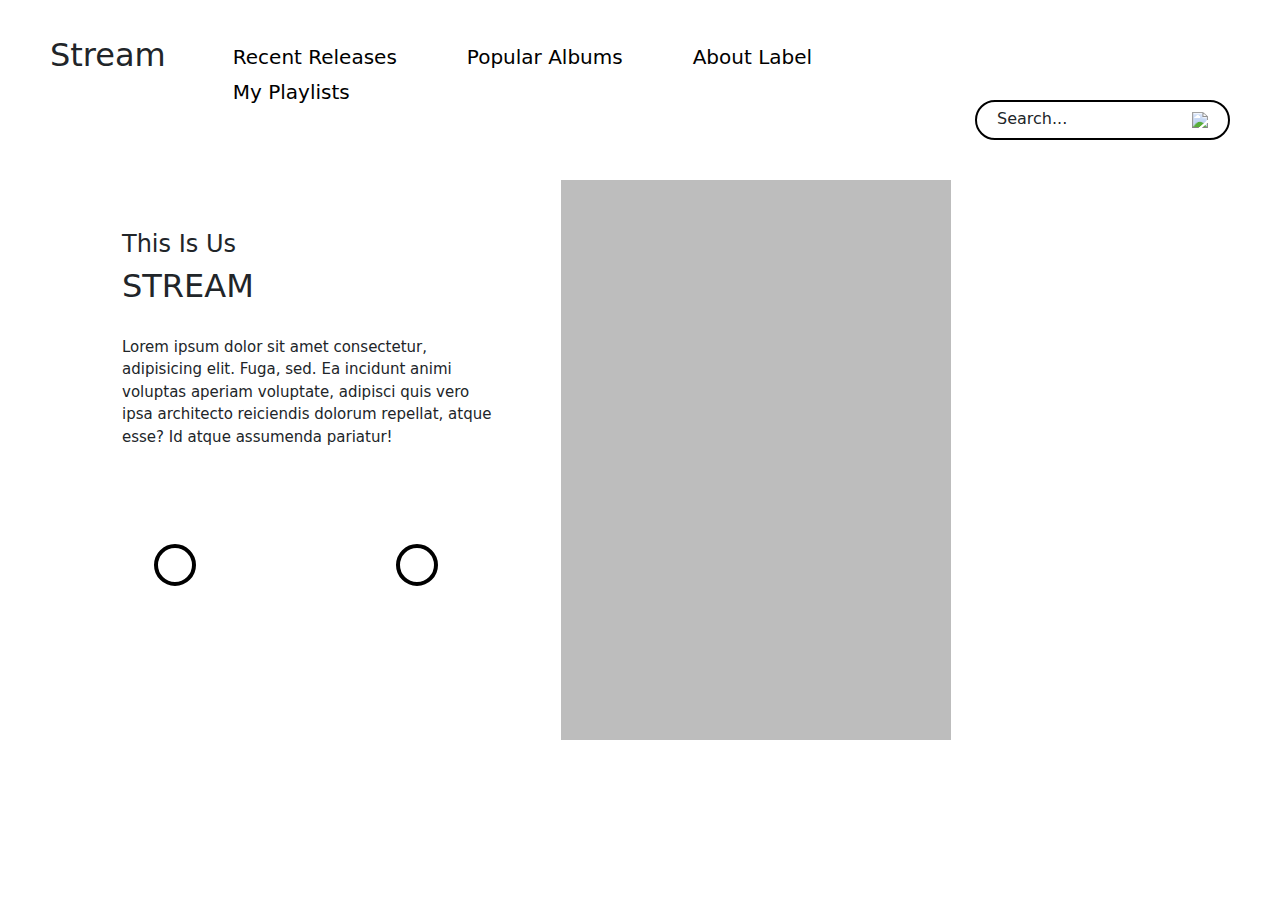
==== pages/about.html @ e4bf80e6 "Rough layout" ====
<!DOCTYPE html>
<html lang="en">
<head>
    <meta charset="UTF-8">
    <meta http-equiv="X-UA-Compatible" content="IE=edge">
    <meta name="viewport" content="width=device-width, initial-scale=1.0">
    <title>Streaming App</title>

    <link rel="stylesheet" href="https://cdn.jsdelivr.net/npm/bootstrap@5.2.3/dist/css/bootstrap.min.css">
    <script src="https://cdn.jsdelivr.net/npm/bootstrap@5.2.3/dist/js/bootstrap.min.js"></script>
    <link rel="stylesheet" href="../css/main.css">
</head>
<body>
    <nav>
        <div class="logo"><h2>Stream</h2></div>

        <div class="nav-btns">
            <ul>
                <a href="../index.html"><li>Recent Releases</li></a>
                <a href="#"><li>Popular Albums</li></a>
                <a href="about.html"><li>About Label</li></a>
                <a href="my_playlist.html"><li>My Playlists</li></a>
            </ul>
        </div>

        <div class="search-bar">
            <div class="search-btn">
                Search...
                <div class="s-icon"><img src="#"></div>
            </div>
        </div>
        
    </nav>

        <div class="row">
            <div class="col-6 left2">
                <h4>This Is Us</h4>
                <h2>STREAM</h2>
            </br> 
                <p>Lorem ipsum dolor sit amet consectetur, adipisicing elit. Fuga, sed. Ea incidunt animi voluptas aperiam voluptate, adipisci quis vero ipsa architecto reiciendis dolorum repellat, atque esse? Id atque assumenda pariatur!</p>
                
                <div class="about-btns">
                    <ul>
                        <li><div class="about-btn1"></div></li>
                        <li><div class="about-btn2"></div></li>
                    </ul>
                </div>
            </div>
            <div class="col-6 right"></div>
        </div>

</body>
</html>
---- css/main.css ----
html, body{
    margin: 0;
    padding: 0;
}

nav{
    width: 100%;
    height: 120px;
}

.logo{
    padding-left: 50px;
    padding-right: 20px;
    float: left;
    padding-top: 36px;
}

.nav-btns{
    float: left;
    width: 850px;
    height: 60px;
    padding-top: 40px;

}

.nav-btns ul{
    list-style: none;
}

.nav-btns li{
    float: left;
    height: 35px;
    font-size: 20px;
    border-radius: 5px;
    padding-left: 15px;
    padding-right: 15px;
    padding-top: 2px;
    color: black;
    margin-right: 40px;
}

.nav-btns li:hover{
    cursor: pointer;
    background-color: aquamarine;
}

.search-bar{
    padding-right: 50px;
    padding-top: 40px;
    float: right;
}

.search-btn{
    cursor: pointer;
    width: 255px;
    height: 40px;
    float: left;
    border: 2px solid black;
    border-radius: 40px;
    padding-left: 20px;
    padding-top: 5px;
}

.s-icon{
    float: right;
    padding-right: 20px;
}


header{
    width: 100%;
    height: 780px;
    background-color: lightgray;
}

.col-6{
    width: 40%;
    height: 500px;
    margin-top: 10%;
    margin-left: 5%;
    padding-top: 100px;
    padding-left: 50px;
    font-size: 60px;
}

.hdr-btns{
    float: left;
    width: 800px;
    height: 70px;
    padding-top: 70px;
}

.hdr-btns ul{
    list-style: none;
}

.hdr-btn1{
    width: 217px;
    height: 62px;
    border: 4px solid black;
    border-radius: 62px;
    background-color: black;
    color: white;
    text-align: center;
    padding-top: 8px;
    font-size: 25px;
    font-weight: bold;
    float: left;
    margin-right: 40px;
}

.hdr-btn2{
    width: 217px;
    height: 62px;
    border: 4px solid black;
    border-radius: 62px;
    color: black;
    text-align: center;
    padding-top: 8px;
    font-size: 25px;
    font-weight: bold;
    margin-right: 40px;
    float: left;
}

.hdr-btn3{
    width: 62px;
    height: 62px;
    border: 4px solid black;
    border-radius: 62px;
    float: left;
}

.hdr-btn1:hover{
    cursor: pointer;
    background-color: lightgray; 
    color: black;
}

.hdr-btn2:hover{
    cursor: pointer;
    background-color: black;
    color: white;
}

.hdr-btn3:hover{
    background-color: black;
}

.left{
    width: 40%;
    height: 390px;
    background-color: gray;
    margin-left: 5%;
    margin-top: 60px;
    float: left;
}

.left2{
    width: 40%;
    height: 390px;
    margin-left: 122px;
    margin-top: 60px;
    float: left;
    padding-top: 50px;
    padding-left: 0;
    font-size: 15px;
}

.right{
    width: 40%;
    height: 560px;
    background-color: rgb(189, 189, 189);
    background-position: right;
    margin-top: 60px;
    padding-top: 20px;
    font-size: 15px;
    padding-right: 122px;
}

.fa-btns{
    width: 200px;
    height: 50px;
    float: right;
    padding-top: 200px;
}

.fa-btns ul{
    list-style: none;
}

.fa-btn1{
    width: 42px;
    height: 42px;
    border: 4px solid black;
    text-align: center;
    border-radius: 50px;
    padding-top: 5px;
    font-weight: bolder;
    float: left;
    margin-right: 20px;
}

.fa-btn2{
    width: 42px;
    height: 42px;
    border: 4px solid black;
    text-align: center;
    border-radius: 50px;
    padding-top: 5px;
    font-weight: bolder;
    float: left;
    margin-right: 30px;
}


.col-12{
    width: 95%;
    height: 140px;
    padding-top: 50px;
    margin-left: 5%;
    font-size: 30px;
}

.rrc{
    margin-bottom: 10px;
}

.col-3{
    width: 277px;
    height: 277px;
    background-color: lightgray;
    float: left;
    margin-left: 5%;
    margin-bottom: 30px;
}


.about-btns{
    width: 500px;
    height: 50px;
    float: left;
    padding-top: 80px;
    padding-left: 0;
}

.about-btns ul{
    list-style: none;
}

.about-btn1{
    width: 42px;
    height: 42px;
    border: 4px solid black;
    text-align: center;
    border-radius: 50px;
    padding-top: 5px;
    font-weight: bolder;
    float: left;
    margin-right: 200px;
}

.about-btn2{
    width: 42px;
    height: 42px;
    border: 4px solid black;
    text-align: center;
    border-radius: 50px;
    padding-top: 5px;
    font-weight: bolder;
    float: left;
    margin-right: 30px;
}


.col-5{
    width: 470px;
    height: 470px;
    margin-left: 122px;
    padding-left: 0;
    background-color: aqua;
    margin-top: 85px;
    font-size: 60px;
    text-align: center;
    padding-top: 140px;
}

.col-7{
    width: 700px;
    height: 500px;
    background-color: aqua;
    margin-left: 70px;
    margin-top: 85px;
}
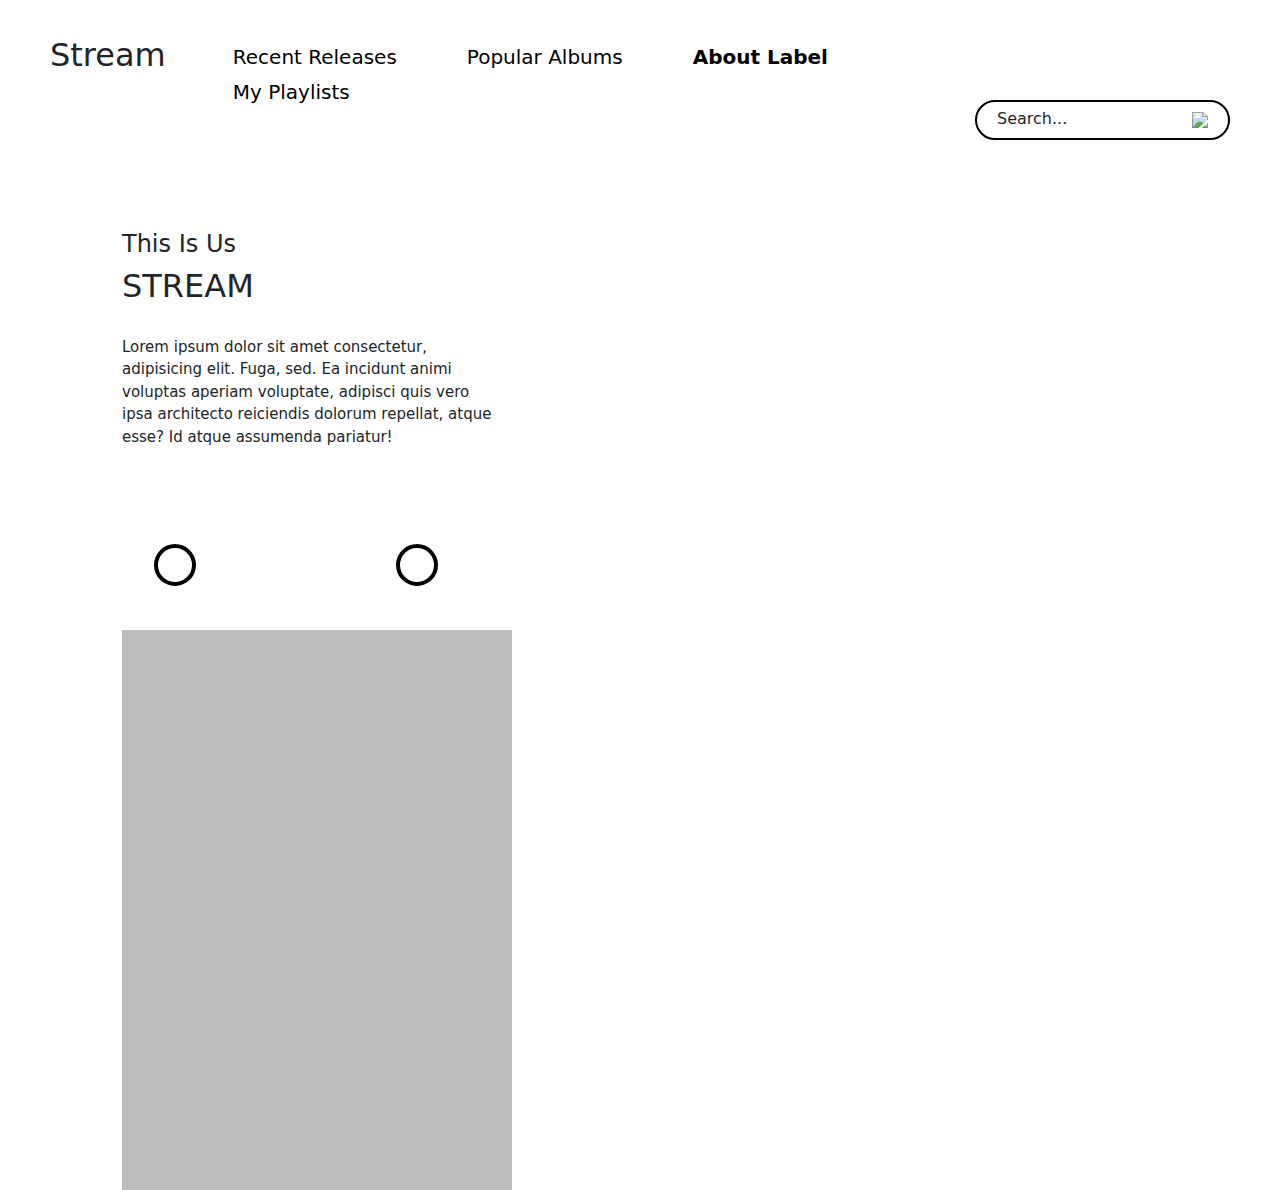
==== commit 169b2d1c: "Refine" ====
--- a/pages/about.html
+++ b/pages/about.html
@@ -18,7 +18,7 @@
             <ul>
                 <a href="../index.html"><li>Recent Releases</li></a>
                 <a href="#"><li>Popular Albums</li></a>
-                <a href="about.html"><li>About Label</li></a>
+                <a href="about.html"><li class="active">About Label</li></a>
                 <a href="my_playlist.html"><li>My Playlists</li></a>
             </ul>
         </div>
--- a/css/main.css
+++ b/css/main.css
@@ -41,7 +41,12 @@
 
 .nav-btns li:hover{
     cursor: pointer;
-    background-color: aquamarine;
+    background-color: black;
+    color: white;
+}
+
+.active{
+    font-weight: bold;
 }
 
 .search-bar{
@@ -77,9 +82,8 @@
     width: 40%;
     height: 500px;
     margin-top: 10%;
-    margin-left: 5%;
+    margin-left: 122px;
     padding-top: 100px;
-    padding-left: 50px;
     font-size: 60px;
 }
 
@@ -107,6 +111,7 @@
     font-weight: bold;
     float: left;
     margin-right: 40px;
+    
 }
 
 .hdr-btn2{
@@ -151,7 +156,7 @@
     width: 40%;
     height: 390px;
     background-color: gray;
-    margin-left: 5%;
+    margin-left: 122px;
     margin-top: 60px;
     float: left;
 }
@@ -215,10 +220,10 @@
 
 
 .col-12{
-    width: 95%;
+    width: 90%;
     height: 140px;
     padding-top: 50px;
-    margin-left: 5%;
+    margin-left: 122px;
     font-size: 30px;
 }
 
@@ -231,7 +236,8 @@
     height: 277px;
     background-color: lightgray;
     float: left;
-    margin-left: 5%;
+    margin-left: 122px;
+    margin-right: -90px;
     margin-bottom: 30px;
 }
 
@@ -272,23 +278,41 @@
     margin-right: 30px;
 }
 
+.Ptext{
+    width: 150px;
+    height: 50px;
+    margin-left: 122px;
+    padding-left: 0;
+    margin-bottom: 30px;
+    margin-top: 50px;
+}
 
 .col-5{
     width: 470px;
     height: 470px;
     margin-left: 122px;
     padding-left: 0;
-    background-color: aqua;
-    margin-top: 85px;
+    background-color: lightgray;
+    color: white;
     font-size: 60px;
     text-align: center;
-    padding-top: 140px;
+    padding-top: 150px;
+    float: left;
 }
 
 .col-7{
-    width: 700px;
+    width: 720px;
     height: 500px;
-    background-color: aqua;
     margin-left: 70px;
-    margin-top: 85px;
-}
+    float: left;
+    border: 3px solid black;
+}
+
+.play{
+    width: 1196px;
+    height: 80px;
+    margin-left: 122px;
+    margin-right: 122px;
+    margin-top: 80px;
+    border: 2px solid black;
+}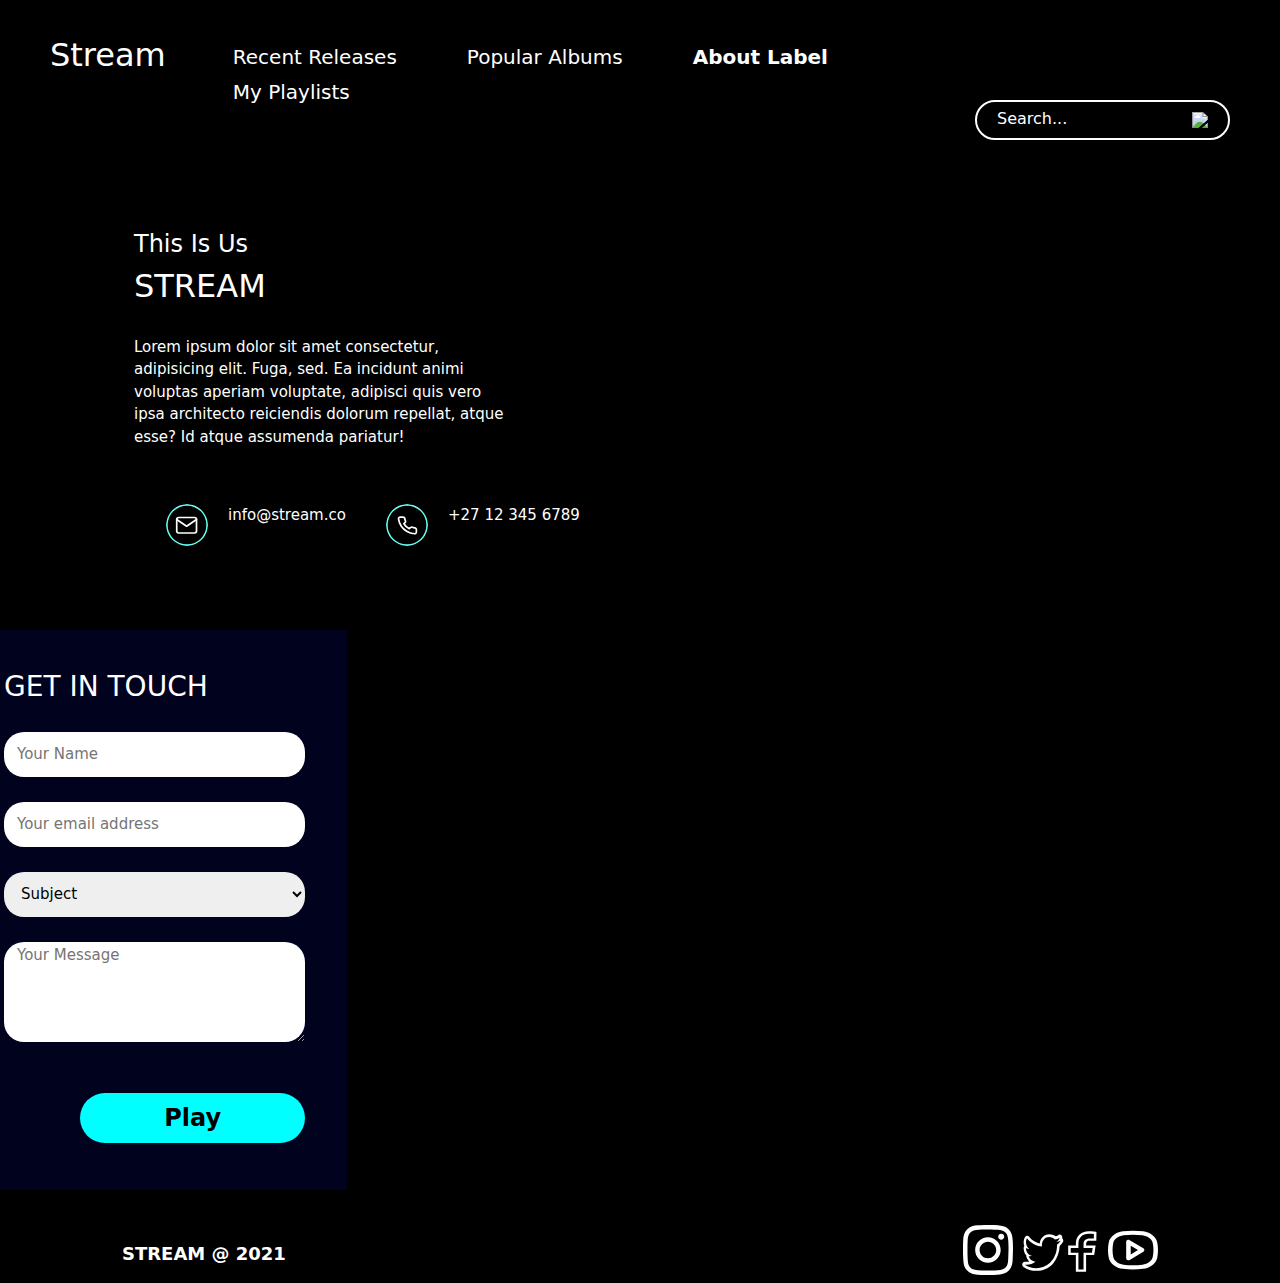
==== commit 73d99e7b: "Milestone2" ====
--- a/pages/about.html
+++ b/pages/about.html
@@ -32,6 +32,7 @@
         
     </nav>
 
+    <div class="container-fluid">
         <div class="row">
             <div class="col-6 left2">
                 <h4>This Is Us</h4>
@@ -41,13 +42,62 @@
                 
                 <div class="about-btns">
                     <ul>
-                        <li><div class="about-btn1"></div></li>
-                        <li><div class="about-btn2"></div></li>
+                        <li>
+                            <div class="info1">
+                                <div class="about-btn1"></div>
+                                <p>info@stream.co</p>
+                            </div>
+                        </li>
+                        <li>
+                            <div class="info2">
+                                <div class="about-btn2"></div>
+                                <p>+27 12 345 6789</p>
+                            </div>
+                        </li>
                     </ul>
                 </div>
+                <iframe src="https://www.google.com/maps/embed?pb=!1m18!1m12!1m3!1d28745.10465414113!2d28.224801884384597!3d-25.766002302611412!2m3!1f0!2f0!3f0!3m2!1i1024!2i768!4f13.1!3m3!1m2!1s0x1e9561a8172dda0f%3A0x476361a522de0976!2sBrooklyn%2C%20Pretoria%2C%200181!5e0!3m2!1sen!2sza!4v1680263447226!5m2!1sen!2sza" width="600" height="200" style="border:0;" allowfullscreen="" loading="lazy" referrerpolicy="no-referrer-when-downgrade"></iframe>
             </div>
-            <div class="col-6 right"></div>
+            <div class="col-6 right2">
+                <form>
+                    <h3>GET IN TOUCH</h3>
+
+                    <input class="input-el" type="text" placeholder="Your Name" required>
+                    <input class="input-el" type="email" placeholder="Your email address" required>
+            
+                    <select class="input-el" required>
+                        <option>Option One</option>
+                        <option>Option Two</option>
+                        <option>Option Three</option>
+                        <option selected="selected">Subject</option>
+                    </select>
+            
+                    <textarea class="input-el" placeholder="Your Message" rows="2"></textarea>
+            
+                    <button type="submit">Play</button>
+                </form>
+            </div>
         </div>
+    </div>
+
+    <footer>
+        <div class="Ftext">
+            <p>STREAM @ 2021</p>
+        </div>
+
+        <div class="social1">
+            <img src="../assets/youtube-svgrepo-com.svg">
+        </div>
+        <div class="social2">
+            <img src="../assets/facebook-boxed-svgrepo-com.svg">
+        </div>
+        <div class="social3">
+            <img src="../assets/twitter-svgrepo-com.svg">
+        </div>
+        <div class="social4">
+            <img src="../assets/instagram-167-svgrepo-com.svg">
+        </div>
+    </footer>
 
 </body>
 </html>--- a/css/main.css
+++ b/css/main.css
@@ -3,6 +3,10 @@
     padding: 0;
 }
 
+body{
+    background-color: black;
+}
+
 nav{
     width: 100%;
     height: 120px;
@@ -13,6 +17,7 @@
     padding-right: 20px;
     float: left;
     padding-top: 36px;
+    color: white;
 }
 
 .nav-btns{
@@ -35,24 +40,25 @@
     padding-left: 15px;
     padding-right: 15px;
     padding-top: 2px;
-    color: black;
+    color: white;
     margin-right: 40px;
 }
 
 .nav-btns li:hover{
     cursor: pointer;
-    background-color: black;
-    color: white;
+    background-color: white;
+    color: black;
 }
 
 .active{
-    font-weight: bold;
+    font-weight: bolder;
 }
 
 .search-bar{
     padding-right: 50px;
     padding-top: 40px;
     float: right;
+
 }
 
 .search-btn{
@@ -60,10 +66,11 @@
     width: 255px;
     height: 40px;
     float: left;
-    border: 2px solid black;
+    border: 2px solid white;
     border-radius: 40px;
     padding-left: 20px;
     padding-top: 5px;
+    color: white;
 }
 
 .s-icon{
@@ -76,6 +83,10 @@
     width: 100%;
     height: 780px;
     background-color: lightgray;
+    margin-bottom: 500px;
+    background-image: url(../album/Background.avif);
+    background-position: center;
+    background-size: cover;
 }
 
 .col-6{
@@ -85,6 +96,7 @@
     margin-left: 122px;
     padding-top: 100px;
     font-size: 60px;
+    color: white;
 }
 
 .hdr-btns{
@@ -111,7 +123,7 @@
     font-weight: bold;
     float: left;
     margin-right: 40px;
-    
+    margin-left: 0;
 }
 
 .hdr-btn2{
@@ -131,9 +143,11 @@
 .hdr-btn3{
     width: 62px;
     height: 62px;
-    border: 4px solid black;
     border-radius: 62px;
     float: left;
+    background-image: url(../assets/heart_icon.svg);
+    background-position: center;
+    background-size: cover;
 }
 
 .hdr-btn1:hover{
@@ -152,12 +166,16 @@
     background-color: black;
 }
 
+.col-6{
+    margin: 0 auto;
+    margin-left: 122px;
+}
+
 .left{
     width: 40%;
     height: 390px;
     background-color: gray;
-    margin-left: 122px;
-    margin-top: 60px;
+    margin-top: 100px;
     float: left;
 }
 
@@ -170,17 +188,33 @@
     padding-top: 50px;
     padding-left: 0;
     font-size: 15px;
+    color: white;
 }
 
 .right{
+    width: 45%;
+    height: 560px;
+    background-color: rgb(231, 231, 231);
+    float: left;
+    margin-top: 100px;
+    padding-top: 20px;
+    font-size: 15px;
+    margin-right: 122px;
+    margin-left: -70px;
+    padding-left: 30px;
+    padding-right: 80px;
+}
+
+.right2{
     width: 40%;
     height: 560px;
-    background-color: rgb(189, 189, 189);
-    background-position: right;
+    background-color: rgb(0, 2, 30);
+    float: left;
+    font-size: 15px;
     margin-top: 60px;
-    padding-top: 20px;
-    font-size: 15px;
-    padding-right: 122px;
+    margin-right: 122px;
+    margin-left: -50px;
+    padding-top: 10px;
 }
 
 .fa-btns{
@@ -204,6 +238,9 @@
     font-weight: bolder;
     float: left;
     margin-right: 20px;
+    background-image: url(../assets/left_arrow_icon.svg);
+    background-position: center;
+    background-size: cover;
 }
 
 .fa-btn2{
@@ -215,7 +252,9 @@
     padding-top: 5px;
     font-weight: bolder;
     float: left;
-    margin-right: 30px;
+    background-image: url(../assets/right_arrow_icon.svg);
+    background-position: center;
+    background-size: cover;
 }
 
 
@@ -225,6 +264,7 @@
     padding-top: 50px;
     margin-left: 122px;
     font-size: 30px;
+    color: white;
 }
 
 .rrc{
@@ -236,18 +276,148 @@
     height: 277px;
     background-color: lightgray;
     float: left;
-    margin-left: 122px;
-    margin-right: -90px;
-    margin-bottom: 30px;
-}
-
+    margin: 0 auto;
+    margin-bottom: 50px;
+}
+
+.ERL{
+    margin-left: 122px !important;
+}
+
+.ERR{
+    margin-right: 122px !important;
+}
+
+.A1{
+    background-image: url(../album/12.jpeg);
+    background-position: center;
+    background-size: cover;
+}
+
+.A2{
+    background-image: url(../album/11.jpeg);
+    background-position: center;
+    background-size: cover;
+}
+
+.A3{
+    background-image: url(../album/10.jpeg);
+    background-position: center;
+    background-size: cover;
+}
+
+.A4{
+    background-image: url(../album/9.jpeg);
+    background-position: center;
+    background-size: cover;
+}
+
+.A5{
+    background-image: url(../album/8.jpeg);
+    background-position: center;
+    background-size: cover;
+}
+
+.A6{
+    background-image: url(../album/7.jpeg);
+    background-position: center;
+    background-size: cover;
+}
+
+.A7{
+    background-image: url(../album/6.jpeg);
+    background-position: center;
+    background-size: cover;
+}
+
+.A8{
+    background-image: url(../album/5.jpeg);
+    background-position: center;
+    background-size: cover;
+}
+
+.A9{
+    background-image: url(../album/4.jpeg);
+    background-position: center;
+    background-size: cover;
+}
+
+.A10{
+    background-image: url(../album/3.jpeg);
+    background-position: center;
+    background-size: cover;
+}
+
+.A11{
+    background-image: url(../album/2.jpeg);
+    background-position: center;
+    background-size: cover;
+}
+
+.A12{
+    background-image: url(../album/1.jpeg);
+    background-position: center;
+    background-size: cover;
+}
+
+.overlay{
+    width: 277px;
+    height: 277px;
+    margin-left: -12px;
+    padding-right: 0;
+    background-color: rgba(0,0, 0, 0.5);
+    padding-top: 80px;
+    opacity: 0;
+}
+
+.overlay:hover{
+    cursor: pointer;
+    opacity: 1;
+}
+
+.icon{
+    width: 60px;
+    height: 60px;
+    background-image: url(../assets/play_icon.svg);
+    background-position: center;
+    background-size: cover;
+    border-radius: 50%;
+    margin: 0 auto;
+}
+
+.content{
+    width: 217px;
+    height: 51px;
+    color: white;
+    padding-left: 25px;
+    padding-top: 9px;
+    margin-top: 50px;
+    float: left;
+}
+
+.sml-icon{
+    width: 40px;
+    height: 40px;
+    border-radius: 50%;
+    background-image: url(../assets/heart_icon_smal.svg);
+    background-position: center;
+    background-size: cover;
+    float: left;
+}
+
+.info1{
+    width: 200px;
+    height: 50;
+    float: left;
+    margin: 0 auto;
+}
 
 .about-btns{
-    width: 500px;
-    height: 50px;
-    float: left;
-    padding-top: 80px;
-    padding-left: 0;
+    width: 800px;
+    height: 50px;
+    float: left;
+    padding-top: 40px; 
+    margin-bottom: 60px;
 }
 
 .about-btns ul{
@@ -257,25 +427,28 @@
 .about-btn1{
     width: 42px;
     height: 42px;
-    border: 4px solid black;
     text-align: center;
     border-radius: 50px;
-    padding-top: 5px;
     font-weight: bolder;
     float: left;
-    margin-right: 200px;
+    margin-right: 20px;
+    background-image: url(../assets/email_icon.svg);
+    background-position: center;
+    background-size: cover;
 }
 
 .about-btn2{
     width: 42px;
     height: 42px;
-    border: 4px solid black;
     text-align: center;
     border-radius: 50px;
-    padding-top: 5px;
     font-weight: bolder;
     float: left;
-    margin-right: 30px;
+    margin-left: 20px;
+    margin-right: 20px;
+    background-image: url(../assets/phone_icon.svg);
+    background-position: center;
+    background-size: cover;
 }
 
 .Ptext{
@@ -285,6 +458,7 @@
     padding-left: 0;
     margin-bottom: 30px;
     margin-top: 50px;
+    color: white;
 }
 
 .col-5{
@@ -305,7 +479,7 @@
     height: 500px;
     margin-left: 70px;
     float: left;
-    border: 3px solid black;
+    border: 3px solid white;
 }
 
 .play{
@@ -315,4 +489,139 @@
     margin-right: 122px;
     margin-top: 80px;
     border: 2px solid black;
+}
+
+form{
+    width: 100%;
+    height: 500px;
+    margin: 0 auto;
+    background-color: rgb(0, 2, 30);
+    padding: 30px;
+    color: white;
+}
+
+.input-el{
+    width: 100%;
+    height: 45px;
+    margin-top: 20px;
+    margin-bottom: 5px;
+    padding-left: 13px;
+    border: none;
+    border-radius: 20px;
+}
+
+select{
+    width: 100% !important;
+}
+
+button{
+    width: 225px;
+    height: 50px;
+    margin-top: 40px;
+    border: none;
+    border-radius: 25px;
+    float: right;
+    font-size: x-large;
+    font-weight: bolder;
+    background-color: aqua;
+}
+
+button:hover{
+    background-color: rgb(97, 96, 96);
+    color: white;
+}
+
+textarea{
+    height: 100px !important;
+}
+
+.player-line{
+    width: 85%;
+    height: 100px;
+    margin-top: 100px;
+    margin-left: 122px;
+    margin-right: 122px;
+}
+
+.line{
+    width: 100%;
+    height: 5px;
+    background-color: darkgray;
+}
+
+.inner-line{
+    width: 50%;
+    height: 5px;
+    background-color: aqua;
+}
+
+.marker{
+    width: 20px;
+    height: 20px;
+    border-radius: 50%;
+    background-color: aqua;
+    margin: 0 auto;
+    margin-top: -12px;
+}
+
+.Ftext{
+    margin-left: 122px;
+    color: white;
+    margin-top: 50px;
+    font-size: 18px;
+    font-weight: bolder;
+    float: left;
+}
+
+.social1{
+    width: 50px;
+    height: 50px;
+    float: right;
+    margin-right: 122px;
+    margin-top: 35px;
+}
+
+.social2{
+    width: 50px;
+    height: 50px;
+    float: right;
+    margin-left: 5px;
+    margin-top: 35px;
+}
+
+.social3{
+    width: 50px;
+    height: 50px;
+    float: right;
+    margin-left: 5px;
+    margin-right: -15px;
+    padding-top: 5px;
+    margin-top: 35px;
+}
+
+.social4{
+    width: 50px;
+    height: 50px;
+    float: right;
+    margin-left: 5px;
+    margin-top: 35px;
+}
+
+.AA{
+    width: 60px;
+    height: 60px;
+    background-image: url(../album/Adele_-_21.png);
+    background-position: center;
+    background-size: cover;
+    float: left;
+    margin-right: 10px;
+}
+.E1{
+    width: 1240px;
+    height: 60px;
+    float: left;
+    margin-left: 122px;
+    font-size: 12px;
+    color: white;
+    margin-bottom: 100px;
 }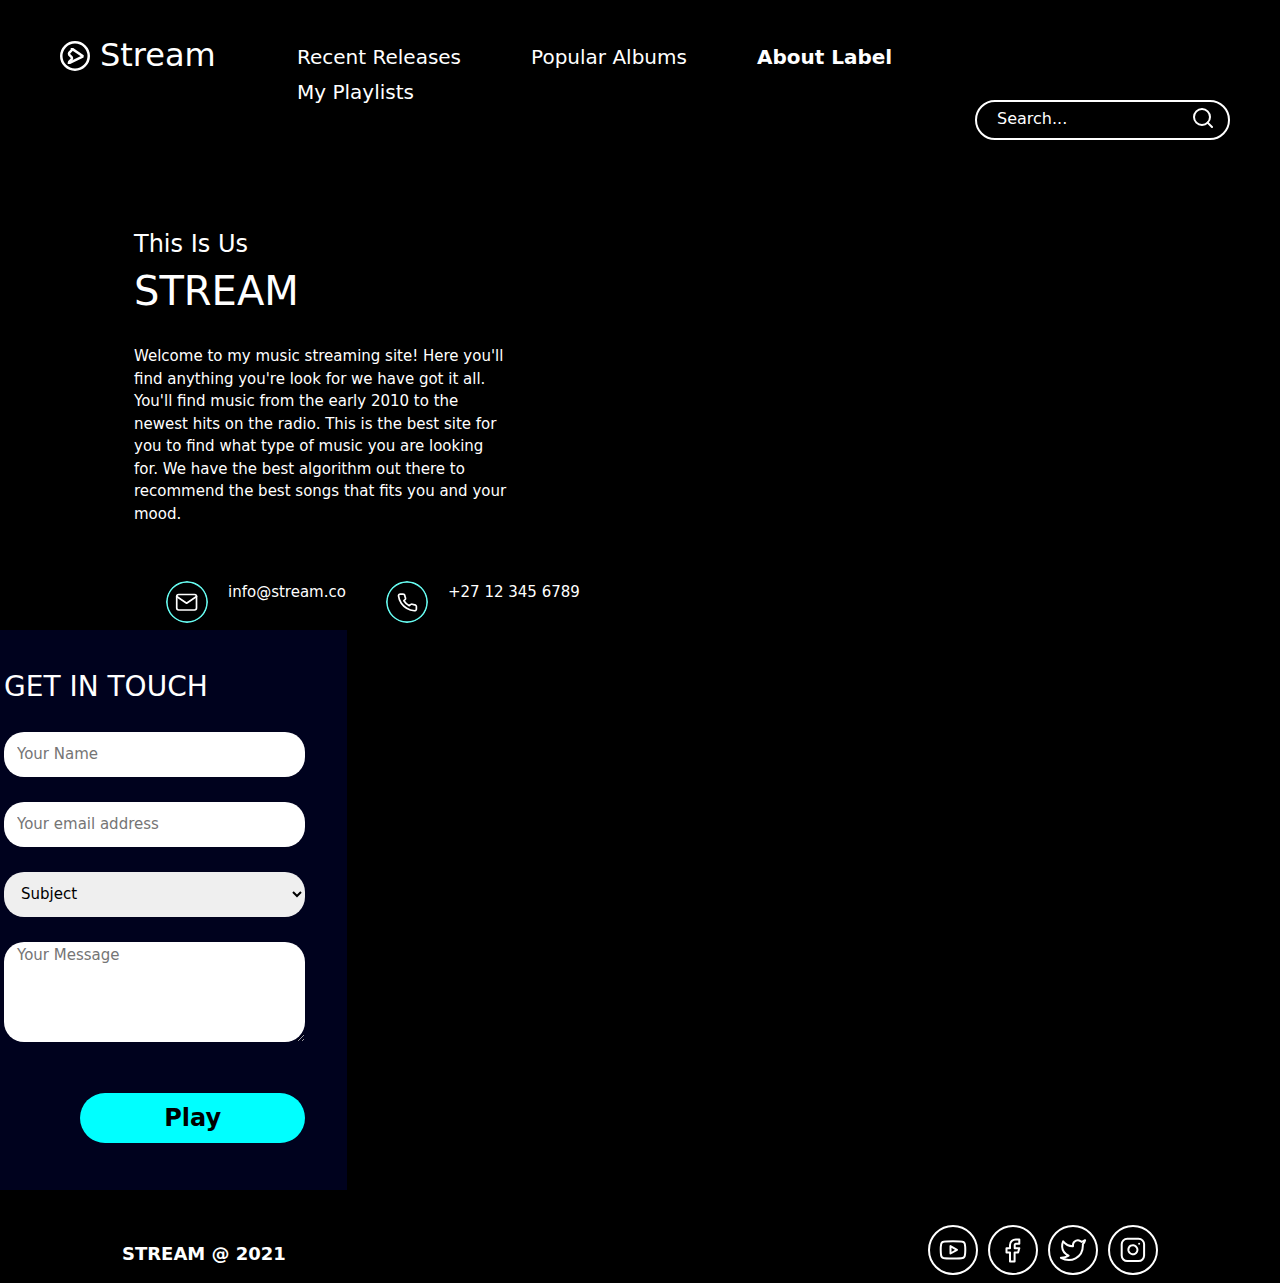
==== commit a3a17d25: "Almost done" ====
--- a/pages/about.html
+++ b/pages/about.html
@@ -12,7 +12,12 @@
 </head>
 <body>
     <nav>
-        <div class="logo"><h2>Stream</h2></div>
+        <div class="logo">
+            <div class="Limg">
+                <img src="../assets/stream_small_logo_white.svg">
+            </div>
+            <h2>Stream</h2>
+        </div>
 
         <div class="nav-btns">
             <ul>
@@ -26,7 +31,9 @@
         <div class="search-bar">
             <div class="search-btn">
                 Search...
-                <div class="s-icon"><img src="#"></div>
+                <div class="s-icon">
+                    <img src="../assets/search_icon.svg">
+                </div>
             </div>
         </div>
         
@@ -36,9 +43,9 @@
         <div class="row">
             <div class="col-6 left2">
                 <h4>This Is Us</h4>
-                <h2>STREAM</h2>
+                <h1>STREAM</h1>
             </br> 
-                <p>Lorem ipsum dolor sit amet consectetur, adipisicing elit. Fuga, sed. Ea incidunt animi voluptas aperiam voluptate, adipisci quis vero ipsa architecto reiciendis dolorum repellat, atque esse? Id atque assumenda pariatur!</p>
+                <p>Welcome to my music streaming site! Here you'll find anything you're look for we have got it all. You'll find music from the early 2010 to the newest hits on the radio. This is the best site for you to find what type of music you are looking for. We have the best algorithm out there to recommend the best songs that fits you and your mood. </p>
                 
                 <div class="about-btns">
                     <ul>
@@ -86,16 +93,16 @@
         </div>
 
         <div class="social1">
-            <img src="../assets/youtube-svgrepo-com.svg">
+            <img src="../assets/instagram_icon.svg">
         </div>
         <div class="social2">
-            <img src="../assets/facebook-boxed-svgrepo-com.svg">
+            <img src="../assets/twitter_icon.svg">
         </div>
         <div class="social3">
-            <img src="../assets/twitter-svgrepo-com.svg">
+            <img src="../assets/facebook_icon.svg">
         </div>
         <div class="social4">
-            <img src="../assets/instagram-167-svgrepo-com.svg">
+            <img src="../assets/youtube_icon.svg">
         </div>
     </footer>
 
--- a/css/main.css
+++ b/css/main.css
@@ -13,11 +13,21 @@
 }
 
 .logo{
-    padding-left: 50px;
-    padding-right: 20px;
-    float: left;
-    padding-top: 36px;
-    color: white;
+    width: 170px;
+    margin-left: 60px;
+    margin-right: 20px;
+    float: left;
+    margin-top: 36px;
+    color: white;
+}
+
+.Limg{
+    width: 30px;
+    height: 30px;
+    float: left;
+    border-radius: 50%;
+    margin-top: 5px;
+    margin-right: 10px;
 }
 
 .nav-btns{
@@ -74,8 +84,11 @@
 }
 
 .s-icon{
-    float: right;
-    padding-right: 20px;
+    width: 20px;
+    height: 20px;
+    float: right;
+    margin-right: 15px;
+    margin-top: -2px;
 }
 
 
@@ -84,7 +97,7 @@
     height: 780px;
     background-color: lightgray;
     margin-bottom: 500px;
-    background-image: url(../album/Background.avif);
+    background-image: url(../album/Background.jpeg);
     background-position: center;
     background-size: cover;
 }
@@ -174,9 +187,9 @@
 .left{
     width: 40%;
     height: 390px;
-    background-color: gray;
     margin-top: 100px;
     float: left;
+    padding-top: 0;
 }
 
 .left2{
@@ -201,8 +214,10 @@
     font-size: 15px;
     margin-right: 122px;
     margin-left: -70px;
-    padding-left: 30px;
+    padding-left: 100px;
     padding-right: 80px;
+    opacity: 0.9;
+    color: black;
 }
 
 .right2{
@@ -221,7 +236,8 @@
     width: 200px;
     height: 50px;
     float: right;
-    padding-top: 200px;
+    padding-top: 160px;
+    margin-right: -40px;
 }
 
 .fa-btns ul{
@@ -229,9 +245,8 @@
 }
 
 .fa-btn1{
-    width: 42px;
-    height: 42px;
-    border: 4px solid black;
+    width: 45px;
+    height: 45px;
     text-align: center;
     border-radius: 50px;
     padding-top: 5px;
@@ -244,9 +259,8 @@
 }
 
 .fa-btn2{
-    width: 42px;
-    height: 42px;
-    border: 4px solid black;
+    width: 45px;
+    height: 45px;
     text-align: center;
     border-radius: 50px;
     padding-top: 5px;
@@ -255,6 +269,17 @@
     background-image: url(../assets/right_arrow_icon.svg);
     background-position: center;
     background-size: cover;
+}
+
+.fa-btn1:hover{
+    cursor: pointer;
+    background-color: white;
+    
+}
+
+.fa-btn2:hover{
+    cursor: pointer;
+    background-color: white;
 }
 
 
@@ -365,7 +390,6 @@
     height: 277px;
     margin-left: -12px;
     padding-right: 0;
-    background-color: rgba(0,0, 0, 0.5);
     padding-top: 80px;
     opacity: 0;
 }
@@ -373,6 +397,12 @@
 .overlay:hover{
     cursor: pointer;
     opacity: 1;
+}
+
+.content:hover{
+    width: 277px;
+    height: 87px;
+    background-color: rgba(0,0, 0, 0.5);
 }
 
 .icon{
@@ -386,13 +416,14 @@
 }
 
 .content{
-    width: 217px;
+    width: 227px;
     height: 51px;
     color: white;
-    padding-left: 25px;
-    padding-top: 9px;
+    padding-left: 15px;
     margin-top: 50px;
     float: left;
+    font-size: medium;
+    padding-top: 10px;
 }
 
 .sml-icon{
@@ -402,7 +433,9 @@
     background-image: url(../assets/heart_icon_smal.svg);
     background-position: center;
     background-size: cover;
-    float: left;
+    float: right;
+    margin-top: -50px;
+    margin-right: 20px;
 }
 
 .info1{
@@ -466,7 +499,9 @@
     height: 470px;
     margin-left: 122px;
     padding-left: 0;
-    background-color: lightgray;
+    background-image: url(../assets/aboutimg.avif);
+    background-position: center;
+    background-size: cover;
     color: white;
     font-size: 60px;
     text-align: center;
@@ -479,7 +514,6 @@
     height: 500px;
     margin-left: 70px;
     float: left;
-    border: 3px solid white;
 }
 
 .play{
@@ -564,6 +598,131 @@
     margin-top: -12px;
 }
 
+.FMlogo{
+    width: 50px;
+    height: 50px;
+    margin: 0 auto;
+    margin-top: 50px;
+    background-image: url(../assets/stream_small_logo_white.svg);
+    background-position: center;
+    background-size: cover;
+}
+
+.music{
+    float: left;
+    width: 700px;
+    height: 70px;
+}
+
+.music ul{
+    list-style: none;
+}
+
+.music li{
+    float: left;
+    height: 35px;
+    font-size: 20px;
+    padding-left: 15px;
+    padding-right: 15px;
+    padding-top: 2px;
+    color: white;
+    margin-right: 40px;
+}
+
+.active2{
+    font-weight: bolder;
+    border-bottom: 2px solid aqua;
+}
+
+.titles{
+    float: left;
+    width: 750px;
+    height: 40px;
+    margin-bottom: -30px;
+}
+
+.titles ul{
+    list-style: none;
+}
+
+.titles li{
+    float: left;
+    height: 35px;
+    font-size: 20px;
+    padding-left: 15px;
+    padding-right: 15px;
+    color: white;
+}
+
+.hash1{
+    margin-right: 15px;
+}
+
+.hash{
+    width: 20px;
+    height: 10px;
+    margin-top: 17px;
+    margin-right: 10px;
+}
+
+.St1{
+    margin-right: 100px;
+}
+
+.St{
+    width: 200px;
+    height: 100px;
+    margin-top: 5px;
+    margin-left: 20px;
+}
+
+.ab1{
+    margin-right: 135px;
+}
+
+.ab{
+    width: 220px;
+    margin-top: 15px;
+    margin-left: 20px;
+}
+
+.dr{
+    width: 150px;
+    margin-top: 17px;
+    float: left;
+}
+
+.opt-btn{
+    cursor: pointer;
+    width: 20px;
+    height: 70px;
+    border-radius: 50%;
+    float: right;
+}
+
+.PList{
+    float: left;
+    width: 700px;
+    height: 60px;
+    padding-top: 40px;
+}
+
+.PList ul{
+    list-style: none;
+    border-bottom: 2px solid white;
+}
+
+.PList li{
+    float: left;
+    height: 50px;
+    font-size: 15px;
+    padding-left: 15px;
+    padding-right: 15px;
+    padding-top: 2px;
+    padding-bottom: 2px;
+    color: white;
+}
+
 .Ftext{
     margin-left: 122px;
     color: white;
@@ -578,6 +737,7 @@
     height: 50px;
     float: right;
     margin-right: 122px;
+    margin-left: 10px;
     margin-top: 35px;
 }
 
@@ -585,7 +745,7 @@
     width: 50px;
     height: 50px;
     float: right;
-    margin-left: 5px;
+    margin-left: 10px;
     margin-top: 35px;
 }
 
@@ -593,9 +753,7 @@
     width: 50px;
     height: 50px;
     float: right;
-    margin-left: 5px;
-    margin-right: -15px;
-    padding-top: 5px;
+    margin-left: 10px;
     margin-top: 35px;
 }
 
@@ -603,25 +761,96 @@
     width: 50px;
     height: 50px;
     float: right;
-    margin-left: 5px;
+    margin-left: 10px;
     margin-top: 35px;
 }
 
 .AA{
-    width: 60px;
+    width: 90px;
+    height: 90px;
+    background-image: url(../album/Adele_-_21.png);
+    background-position: center;
+    background-size: cover;
+    float: left;
+    margin-right: 10px;
+}
+.E1{
+    width: 250px;
     height: 60px;
-    background-image: url(../album/Adele_-_21.png);
-    background-position: center;
-    background-size: cover;
-    float: left;
-    margin-right: 10px;
-}
-.E1{
-    width: 1240px;
-    height: 60px;
-    float: left;
-    margin-left: 122px;
-    font-size: 12px;
-    color: white;
-    margin-bottom: 100px;
+    float: left;
+    margin-left: 122px;
+    font-size: 15px;
+    color: white;
+    margin-bottom: 50px;
+}
+
+.control-btns{
+    width: 300px;
+    height: 120px;
+    margin: 0 auto;
+}
+
+.ctr-btn1{
+    cursor: pointer;
+    width: 50px;
+    height: 50px;
+    border-radius: 50%;
+    background-image: url(../assets/previous_icon.svg);
+    background-position: center;
+    background-size: cover;
+    float: left;
+    margin-top: 30px;
+}
+
+.ctr-btn2{
+    cursor: pointer;
+    width: 100px;
+    height: 100px;
+    border-radius: 50%;
+    background-image: url(../assets/pause_icon.svg);
+    background-position: center;
+    background-size: cover;
+    float: left;
+    margin-left: 30px;
+    margin-right: 30px;
+    margin-top: -20px;
+}
+
+.ctr-btn3{
+    cursor: pointer;
+    width: 50px;
+    height: 50px;
+    border-radius: 50%;
+    background-image: url(../assets/next_icon.svg);
+    background-position: center;
+    background-size: cover;
+    float: left;
+    margin-top: -15px;
+}
+
+.time-op{
+    height: 40px;
+    float: right;
+    color: white;
+    margin-top: -80px;
+}
+
+.time-op ul{
+    list-style: none;
+}
+
+.time-op li{
+    width: 100px;
+    height: 40px;
+    float: left;
+}
+
+.opt-btn2{
+    cursor: pointer;
+    width: 40px;
+    height: 40px;
+    border-radius: 50%;
+    margin-left: -20px;
+    margin-top: -8px;
+    float: left;
 }